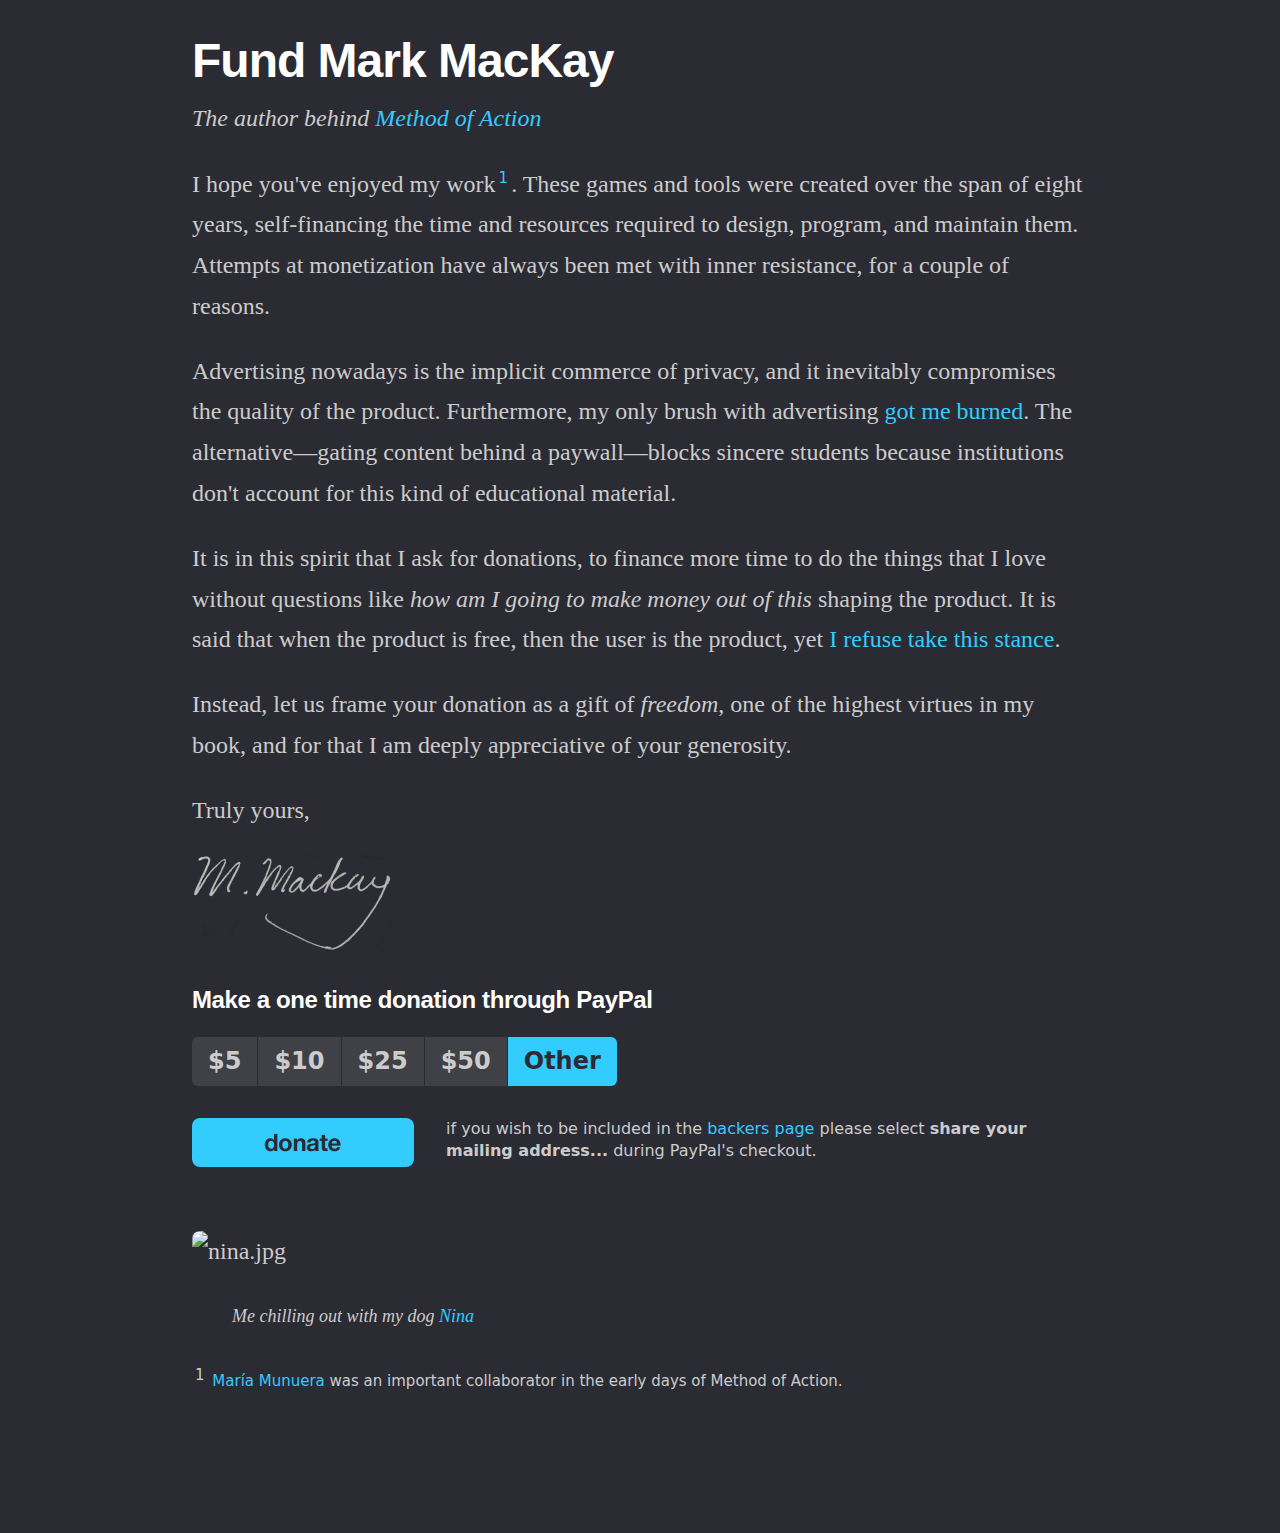
==== index.html @ 4a8938fd "1st" ====
<!DOCTYPE html>
<html>

<!-- Mirrored from method.ac/donate/ by HTTrack Website Copier/3.x [XR&CO'2014], Wed, 19 Aug 2020 09:14:12 GMT -->
<head>
  <title>Fund Mark MacKay</title>
  <link rel="stylesheet" type="text/css" href="base.css">
  <meta charset="utf-8">
  <meta property="og:image" content="../writing/uploads/nina.jpg" />
  <meta name="viewport" content="width=device-width, initial-scale=1, maximum-scale=1">
</head>
<body>
<div class="container">
  <h1>Fund Mark MacKay</h1>
  <h4 class="subtitle">The author behind <a href="https://method.ac/">Method of Action</a></h4>

  <p>I hope you've enjoyed my work<sup><a href="#p1">1</a></sup>. These games and tools were created over the span of eight years, self-financing the time and resources required to design, program, and maintain them. Attempts at monetization have always been met with inner resistance, for a couple of reasons.</p>

   <p>Advertising nowadays is the implicit commerce of privacy, and it inevitably compromises the quality of the product. Furthermore, my only brush with advertising <a href="https://7labs.io/technology-news/subdomain-leasing.html#Proof_of_Subdomain_Leasing_Period_8211_Historical_DNS_Records">got me burned</a>. The alternative—gating content behind a paywall—blocks sincere students because institutions don't account for this kind of educational material.</p>

  <p>It is in this spirit that I ask for donations, to finance more time to do the things that I love without questions like <em>how am I going to make money out of this</em> shaping the product. It is said that when the product is free, then the user is the product, yet <a href="https://method.ac/writing/articles/we_dont_value_your_privacy.html">I refuse take this stance</a>.</p>

  <p>Instead, let us frame your donation as a gift of <em>freedom</em>, one of the highest virtues in my book, and for that I am deeply appreciative of your generosity.</p>

  <p>Truly yours,</p>

  <img src="signature.png" width="200">


  <div class="paypal">


<form id="paypal-form" action="https://www.paypal.com/cgi-bin/webscr" method="post" target="_top">
  <input type="hidden" name="cmd" value="_donations" />
  <input type="hidden" name="business" value="hello@method.ac" />
  <input type="hidden" name="currency_code" value="USD" />
<img alt="" border="0" src="../../www.paypalobjects.com/en_MX/i/scr/pixel.html" width="1" height="1" style="position: absolute;" />
    <h5>Make a one time donation through PayPal</h5>
    <div class="input-group">
    <input type="radio" id="d5"  name="d" value="5"><label for="d5">$5</label>
    <input type="radio" id="d10" name="d" value="10"><label for="d10">$10</label>
    <input type="radio" id="d25" name="d" value="25"><label for="d25">$25</label>
    <input type="radio" id="d50" name="d" value="50"><label for="d50">$50</label>
    <input type="radio" id="dother" name="d" value="" checked><label for="dother">Other</label>
    </div>
    
   
<section>
<input type="image" src="button.png" border="0" style="width: 222px; height: 49px; margin-right: 32px;"  name="submit" title="PayPal - The safer, easier way to pay online!" alt="Donate with PayPal button" />
  
  <div class="note">
    if you wish to be included in the <a href="backers/index.html">backers page</a> please select <strong>share your mailing address...</strong> during PayPal's checkout.
  </div>

  </section>
</form>

  </div>

  <p><img alt="nina.jpg" src="../writing/uploads/nina.jpg" style="width: 100%" /></p>

  <figure>Me chilling out with my dog <a href="https://drawpaintprint.tumblr.com/post/31675171421/diego-velazquez-las-meninas-1656-detail">Nina</a></figure>

  <div id="p1" class="footnote">
    <sup>1</sup> <a href="https://mariamunuera.com/">María Munuera</a> was an important collaborator in the early days of Method of Action.
  </div>

</div>
<script type="text/javascript">
  const amounts = Array.from(document.querySelectorAll("input[name=d]"));
  amounts.forEach(amount => {
    amount.addEventListener("change", changeAmount);
  });

  function changeAmount(e){
    removeHiddenValue();
    const value = e.target.value;
    if (value) createHiddenValue(value);
  }

  function removeHiddenValue(){
    const hiddenValue = document.querySelector("input[name=amount]");
    if (hiddenValue) hiddenValue.parentNode.removeChild(hiddenValue);
  }

  function createHiddenValue(value){
    const form = document.getElementById("paypal-form");
    const input = document.createElement("input");
    input.setAttribute("type", "hidden");
    input.setAttribute("name", "amount");
    input.setAttribute("value", value);
    form.appendChild(input);
  }

</script>
</body>

<!-- Mirrored from method.ac/donate/ by HTTrack Website Copier/3.x [XR&CO'2014], Wed, 19 Aug 2020 09:14:16 GMT -->
</html>
---- base.css ----
/* Basic.css  */

* {box-sizing: border-box}

:root{
--sans: system-ui, -apple-system, BlinkMacSystemFont, Segoe UI, Roboto, Oxygen, Ubuntu, Cantarell, Droid Sans, Helvetica Neue, Fira Sans, sans-serif;
--mono: SFMono-Regular, Consolas, 'Liberation Mono', Menlo, Courier, 'Courier New', monospace;
--c1:#0074d9;
--c2:#eee;
--c3:#fff;
--c4:#000;
--c5:#fff;
--m1: 8px;
--rc: 8px;
}

@media (prefers-color-scheme: dark) {
  :root {
    --c2:#333;
    --c3:#1e1f20;
    --c4:#fff;
  }
}

html {
    -ms-text-size-adjust: 100%;
    -webkit-text-size-adjust: 100%;

}

/* General settings */

body {
    margin: 0;
    font: var(--sans);
    font-weight: 400;
    font-style: normal;
    text-rendering: optimizeLegibility;
    -webkit-font-smoothing: antialiased;
    background-color: var(--c3);
    color: var(--c4);
}
img, iframe {border: none; max-width: 100%}

a {color: var(--c1);  text-decoration:none}

a:hover {color: var(--c1); text-decoration: underline}

pre {font: 1em/1.6 var(--mono); background: var(--c2); padding: 1em; overflow: auto}

code {font: 1em/1.6 var(--mono);}

blockquote {border-left: 5px solid var(--c2); padding: 1em 1.5em; margin: 0}

hr {border:0; border-bottom: 1px solid var(--c4)}

 /* Headlines */

h1,h2,h3,h4,h5,h6 {margin: 0.6em 0; font-weight: normal}

h1 {font-size: 2.625em; line-height: 1.2}

h2 {font-size: 1.625em; line-height: 1.2}

h3 {font-size: 1.3125em; line-height: 1.24}

h4 {font-size: 1.1875em; line-height: 1.23}

h5,h6 {font-size: 1em; font-weight:bold}

/* Table */

table {border-collapse: collapse; border-spacing: 0; margin:1em 0}

th, td {text-align: left; vertical-align: top; border: 1px solid; padding: 0.4em}

thead,tfoot {background: var(--c2)}

/* Rounded Corners*/

pre,code,input,select,textarea,button,img {border-radius: var(--rc)}


/* Forms */

input, select, textarea {font-size: 1em; color:var(--c4); border: 0;}

button, input[type=submit], input[type=reset], input[type="button"] { -webkit-appearance: none; font-size: 1em; display: inline-block; color: var(--c5); background: var(--c1);  border: 0; margin: 4px;  padding: 0.6em; cursor: pointer; text-align: center}

button:hover, button:focus, input:hover, textarea:hover, select:hover {opacity: 0.8}

/* Infinite Grid */

section {display: flex; flex-flow: row wrap}

[style*="--c:"], section>section, aside, article {flex:var(--c,1); margin:var(--m1)}

/* Cards */

article {background: var(--c2); border-radius: var(--rc); padding: 1em; box-shadow: 0px 1px 0px rgba(0,0,0,0.3)}

[style*="--c:"]:first-child, section>section:first-child, article:first-child {margin-left:0}

body {
  background: #2B2B33;
  color: #ccc;
  font: 24px/170% serif;
  -webkit-font-smoothing: antialiased;
  padding-bottom: 100px;
}

.container {
  max-width: 960px;
  margin: 0 auto;
  padding: 32px;
}

h1 {
  font-size: 48px;
  font-weight: 800;
  letter-spacing: -1px;
  color: white;
  margin: 0;
  font-family: sans-serif;
}

h4 {
  font-family: serif;
  font-style: italic;
  font-size: 24px;
}

h5 {
  font-size: 24px;
  font-weight: 800;
  letter-spacing: -0.4px;
  color: white;
  margin: 0;
  font-family: sans-serif;
}

a {
  color: #3cf;
  text-decoration: none;
}

a:hover {
  color: white;
}

.footnote, sup {
  font-family: var(--sans);
  font-size: 15px;
}

sup {
  padding: 3px;
}

body::-webkit-scrollbar {
    background: transparent;
    width: 8px;
    padding-right: 4px;
}
 
body::-webkit-scrollbar-track {
    background: transparent;
}
 
body::-webkit-scrollbar-thumb {
  background-color: rgba(255,255,255,0.1);
  border-radius: 20px;
}

figure {
  font-size: 18px;
  font-style: italic;
}

.input-group {
  display: flex;
  font-family: var(--sans);
  margin-bottom: 32px;
}

.input-group label  {
  background-color: rgba(255,255,255,0.1);
  margin-right: 1px;
  padding: 4px 16px;
  cursor: pointer;
  font-weight: 600;
}

.input-group label:hover {
  background-color:rgba(255,255,255,0.2);
}

.input-group label:first-of-type {
  border-radius: 6px 0 0 6px;
}

.input-group label:last-of-type {
  border-radius: 0 6px 6px 0;
}

.input-group input {
  opacity: 0;
  position: absolute;
}

.input-group input:checked + label {
  background-color: #3cf;
  color: #2B2B33;
}

.input-list input[type="text"] {
  line-height: 44px;
  width: 100%;
  padding: 0 16px;
}

.paypal {
  margin: 16px 0 64px 0;
}

.paypal h5 {
  margin: 16px 0;
}

.input-list label,
.input-list input {
  display: block;
}

.note {
  font-size: 16px;
  font-family: var(--sans);
  max-width: 600px;
  line-height: 140%;
}
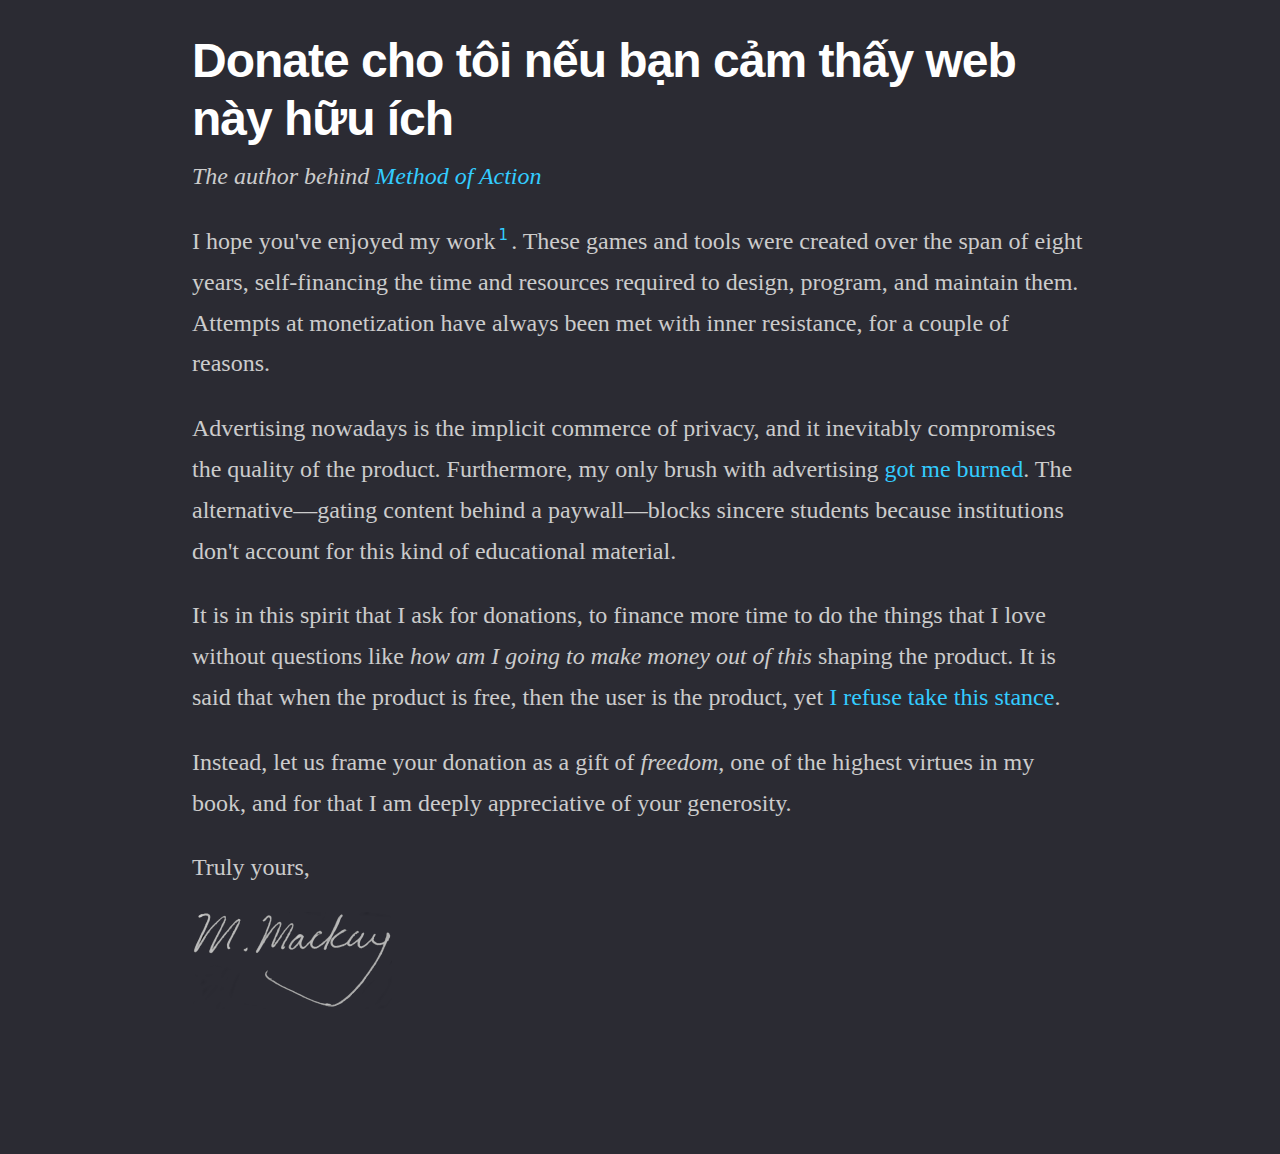
==== commit 2a60ea04: "kk" ====
--- a/index.html
+++ b/index.html
@@ -1,9 +1,9 @@
 <!DOCTYPE html>
 <html>
 
-<!-- Mirrored from method.ac/donate/ by HTTrack Website Copier/3.x [XR&CO'2014], Wed, 19 Aug 2020 09:14:12 GMT -->
 <head>
-  <title>Fund Mark MacKay</title>
+  <link rel="shortcut icon" href="qka.ico" type="image/x-icon">
+  <title>Donate cho tôi</title>
   <link rel="stylesheet" type="text/css" href="base.css">
   <meta charset="utf-8">
   <meta property="og:image" content="../writing/uploads/nina.jpg" />
@@ -11,8 +11,8 @@
 </head>
 <body>
 <div class="container">
-  <h1>Fund Mark MacKay</h1>
-  <h4 class="subtitle">The author behind <a href="https://method.ac/">Method of Action</a></h4>
+  <h1>Donate cho tôi nếu bạn cảm thấy web này hữu ích</h1>
+  <h4 class="subtitle">The author behind <a href="wasabixxx.github.io">Method of Action</a></h4>
 
   <p>I hope you've enjoyed my work<sup><a href="#p1">1</a></sup>. These games and tools were created over the span of eight years, self-financing the time and resources required to design, program, and maintain them. Attempts at monetization have always been met with inner resistance, for a couple of reasons.</p>
 
@@ -27,72 +27,7 @@
   <img src="signature.png" width="200">
 
 
-  <div class="paypal">
-
-
-<form id="paypal-form" action="https://www.paypal.com/cgi-bin/webscr" method="post" target="_top">
-  <input type="hidden" name="cmd" value="_donations" />
-  <input type="hidden" name="business" value="hello@method.ac" />
-  <input type="hidden" name="currency_code" value="USD" />
-<img alt="" border="0" src="../../www.paypalobjects.com/en_MX/i/scr/pixel.html" width="1" height="1" style="position: absolute;" />
-    <h5>Make a one time donation through PayPal</h5>
-    <div class="input-group">
-    <input type="radio" id="d5"  name="d" value="5"><label for="d5">$5</label>
-    <input type="radio" id="d10" name="d" value="10"><label for="d10">$10</label>
-    <input type="radio" id="d25" name="d" value="25"><label for="d25">$25</label>
-    <input type="radio" id="d50" name="d" value="50"><label for="d50">$50</label>
-    <input type="radio" id="dother" name="d" value="" checked><label for="dother">Other</label>
-    </div>
-    
-   
-<section>
-<input type="image" src="button.png" border="0" style="width: 222px; height: 49px; margin-right: 32px;"  name="submit" title="PayPal - The safer, easier way to pay online!" alt="Donate with PayPal button" />
   
-  <div class="note">
-    if you wish to be included in the <a href="backers/index.html">backers page</a> please select <strong>share your mailing address...</strong> during PayPal's checkout.
-  </div>
-
-  </section>
-</form>
-
-  </div>
-
-  <p><img alt="nina.jpg" src="../writing/uploads/nina.jpg" style="width: 100%" /></p>
-
-  <figure>Me chilling out with my dog <a href="https://drawpaintprint.tumblr.com/post/31675171421/diego-velazquez-las-meninas-1656-detail">Nina</a></figure>
-
-  <div id="p1" class="footnote">
-    <sup>1</sup> <a href="https://mariamunuera.com/">María Munuera</a> was an important collaborator in the early days of Method of Action.
-  </div>
-
-</div>
-<script type="text/javascript">
-  const amounts = Array.from(document.querySelectorAll("input[name=d]"));
-  amounts.forEach(amount => {
-    amount.addEventListener("change", changeAmount);
-  });
-
-  function changeAmount(e){
-    removeHiddenValue();
-    const value = e.target.value;
-    if (value) createHiddenValue(value);
-  }
-
-  function removeHiddenValue(){
-    const hiddenValue = document.querySelector("input[name=amount]");
-    if (hiddenValue) hiddenValue.parentNode.removeChild(hiddenValue);
-  }
-
-  function createHiddenValue(value){
-    const form = document.getElementById("paypal-form");
-    const input = document.createElement("input");
-    input.setAttribute("type", "hidden");
-    input.setAttribute("name", "amount");
-    input.setAttribute("value", value);
-    form.appendChild(input);
-  }
-
-</script>
 </body>
 
 <!-- Mirrored from method.ac/donate/ by HTTrack Website Copier/3.x [XR&CO'2014], Wed, 19 Aug 2020 09:14:16 GMT -->
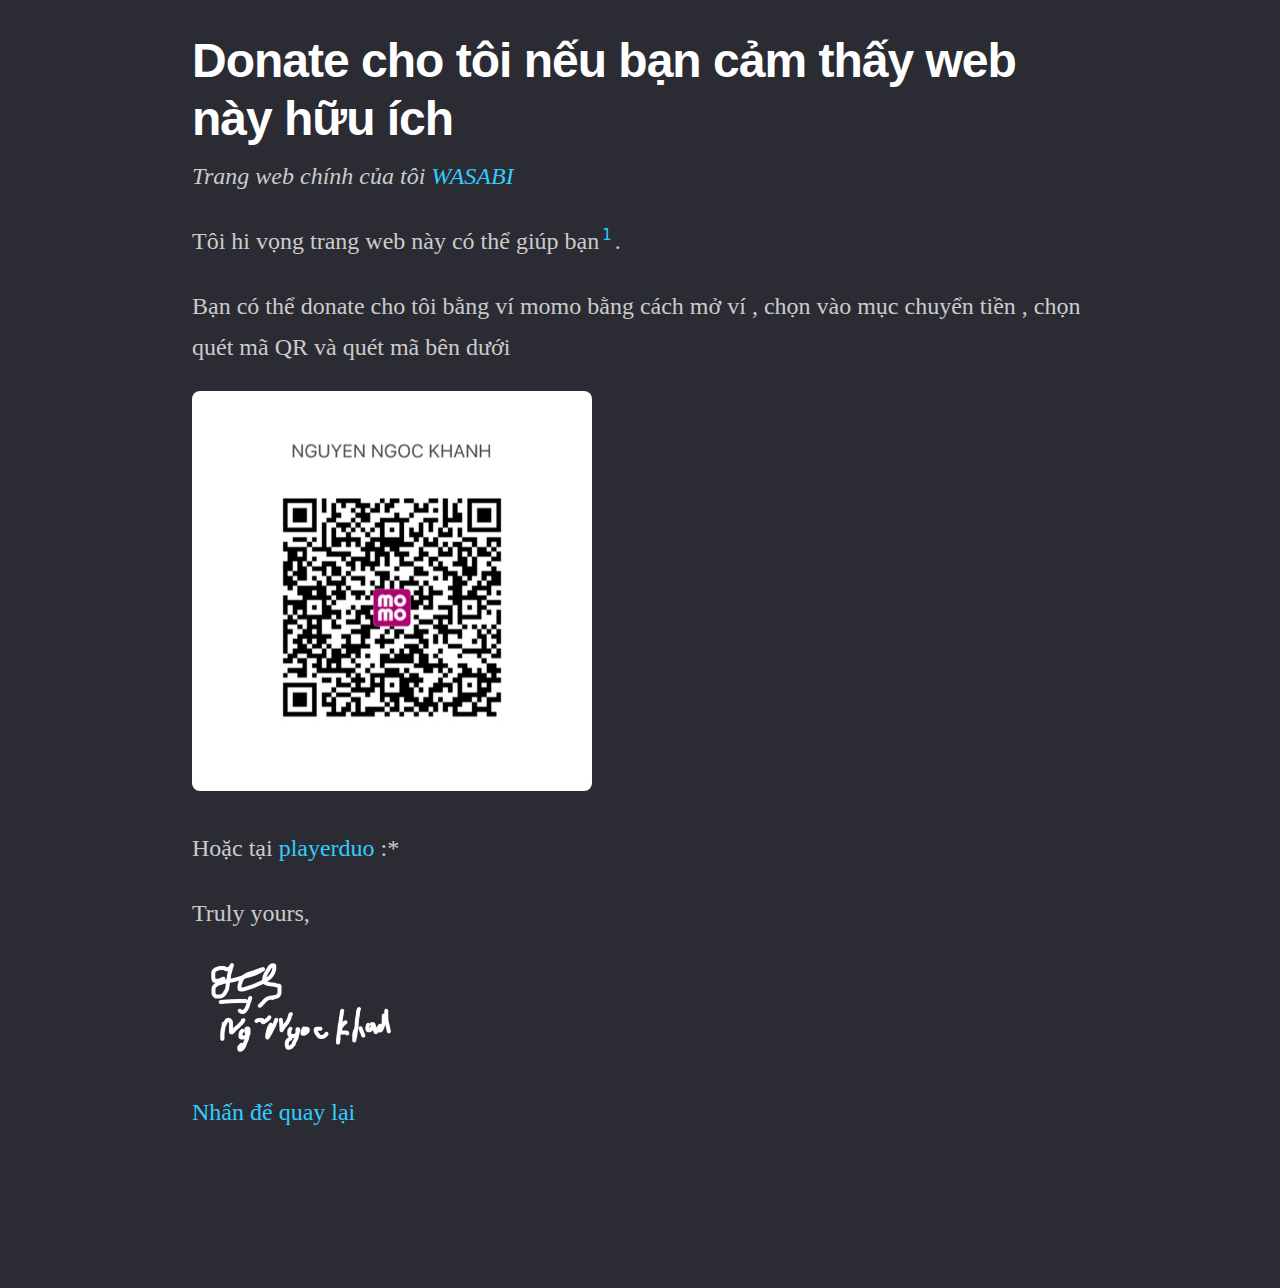
==== commit 4978c8f8: "big up date" ====
--- a/index.html
+++ b/index.html
@@ -12,24 +12,26 @@
 <body>
 <div class="container">
   <h1>Donate cho tôi nếu bạn cảm thấy web này hữu ích</h1>
-  <h4 class="subtitle">The author behind <a href="wasabixxx.github.io">Method of Action</a></h4>
+  <h4 class="subtitle"> Trang web chính của tôi  <a href="wasabixxx.github.io"> WASABI </a></h4>
 
-  <p>I hope you've enjoyed my work<sup><a href="#p1">1</a></sup>. These games and tools were created over the span of eight years, self-financing the time and resources required to design, program, and maintain them. Attempts at monetization have always been met with inner resistance, for a couple of reasons.</p>
+  <p>Tôi hi vọng trang web này có thể giúp bạn<sup><a href="#p1">1</a></sup>. 
+  <p>Bạn có thể donate cho tôi bằng ví momo bằng cách mở ví , chọn vào mục chuyển tiền , chọn quét mã QR và quét mã bên dưới</p>
+  <img src="momo.jpg" width="400">
+  <p>Hoặc tại <a href="https://playerduo.com/wasabi"> playerduo </a> :* </p>
 
-   <p>Advertising nowadays is the implicit commerce of privacy, and it inevitably compromises the quality of the product. Furthermore, my only brush with advertising <a href="https://7labs.io/technology-news/subdomain-leasing.html#Proof_of_Subdomain_Leasing_Period_8211_Historical_DNS_Records">got me burned</a>. The alternative—gating content behind a paywall—blocks sincere students because institutions don't account for this kind of educational material.</p>
-
-  <p>It is in this spirit that I ask for donations, to finance more time to do the things that I love without questions like <em>how am I going to make money out of this</em> shaping the product. It is said that when the product is free, then the user is the product, yet <a href="https://method.ac/writing/articles/we_dont_value_your_privacy.html">I refuse take this stance</a>.</p>
-
-  <p>Instead, let us frame your donation as a gift of <em>freedom</em>, one of the highest virtues in my book, and for that I am deeply appreciative of your generosity.</p>
+  
 
   <p>Truly yours,</p>
 
   <img src="signature.png" width="200">
 
 
+ <p> <a href="https://wasabixxx.github.io/pentool/"> Nhấn để quay lại  </a>  </p>
+
+
   
 </body>
 
-<!-- Mirrored from method.ac/donate/ by HTTrack Website Copier/3.x [XR&CO'2014], Wed, 19 Aug 2020 09:14:16 GMT -->
+
 </html>
 
